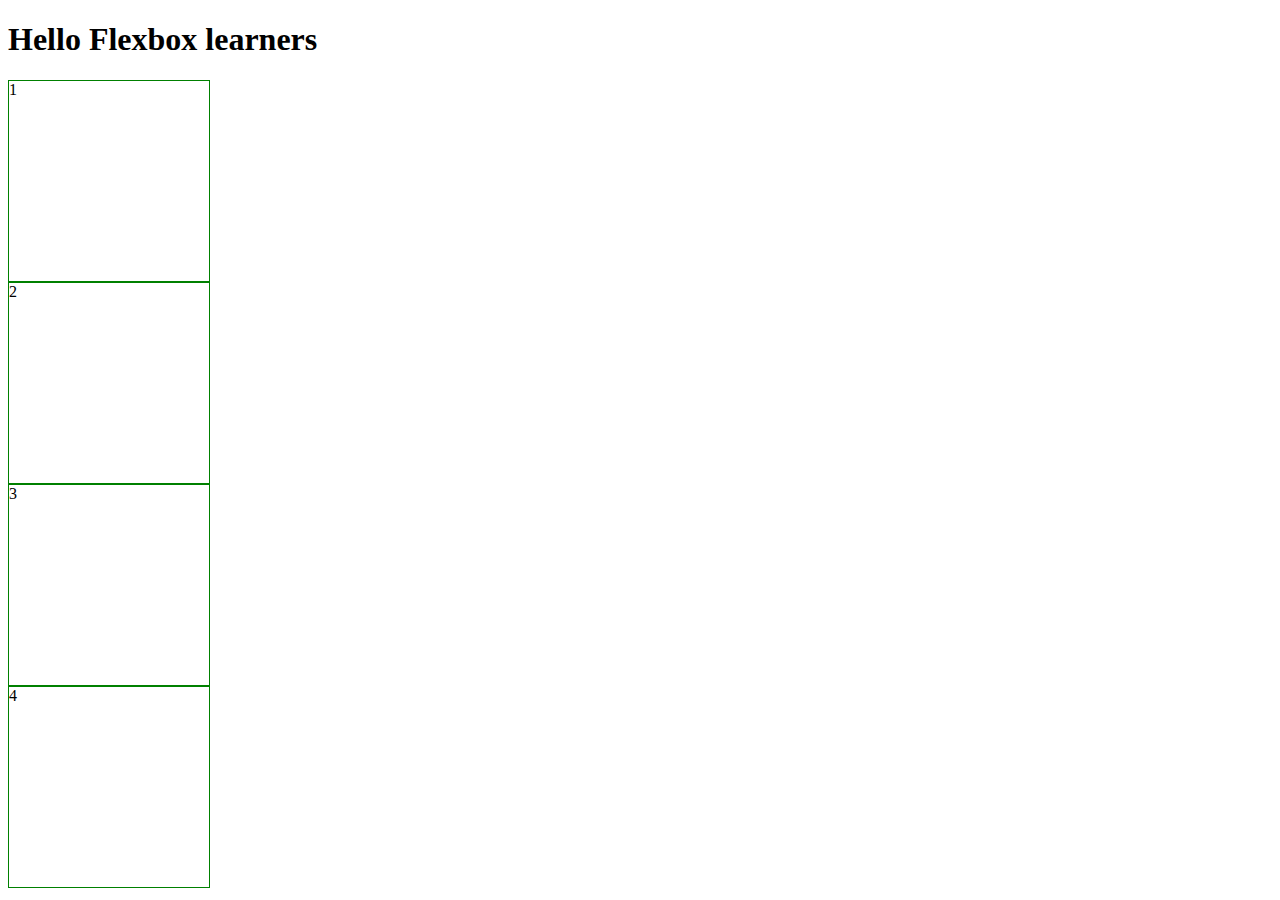
==== Week2/day1/index.html @ c1beaf38 "made boxes" ====
<!DOCTYPE html>
<html>
    <head>
        <title>Learning Flexbox</title>
        <style>
            .box {
                border: 1px solid green;
                width: 200px;
                height: 200px;
            }
        </style>
    </head>
    <body>
        <h1>Hello Flexbox learners</h1>
        <div id="myflexcontainer">
            <div id="box1" class="box">1</div>
            <div id="box2" class="box">2</div>
            <div id="box3" class="box">3</div>
            <div id="box4" class="box">4</div>
        </div>
    </body>
</html>
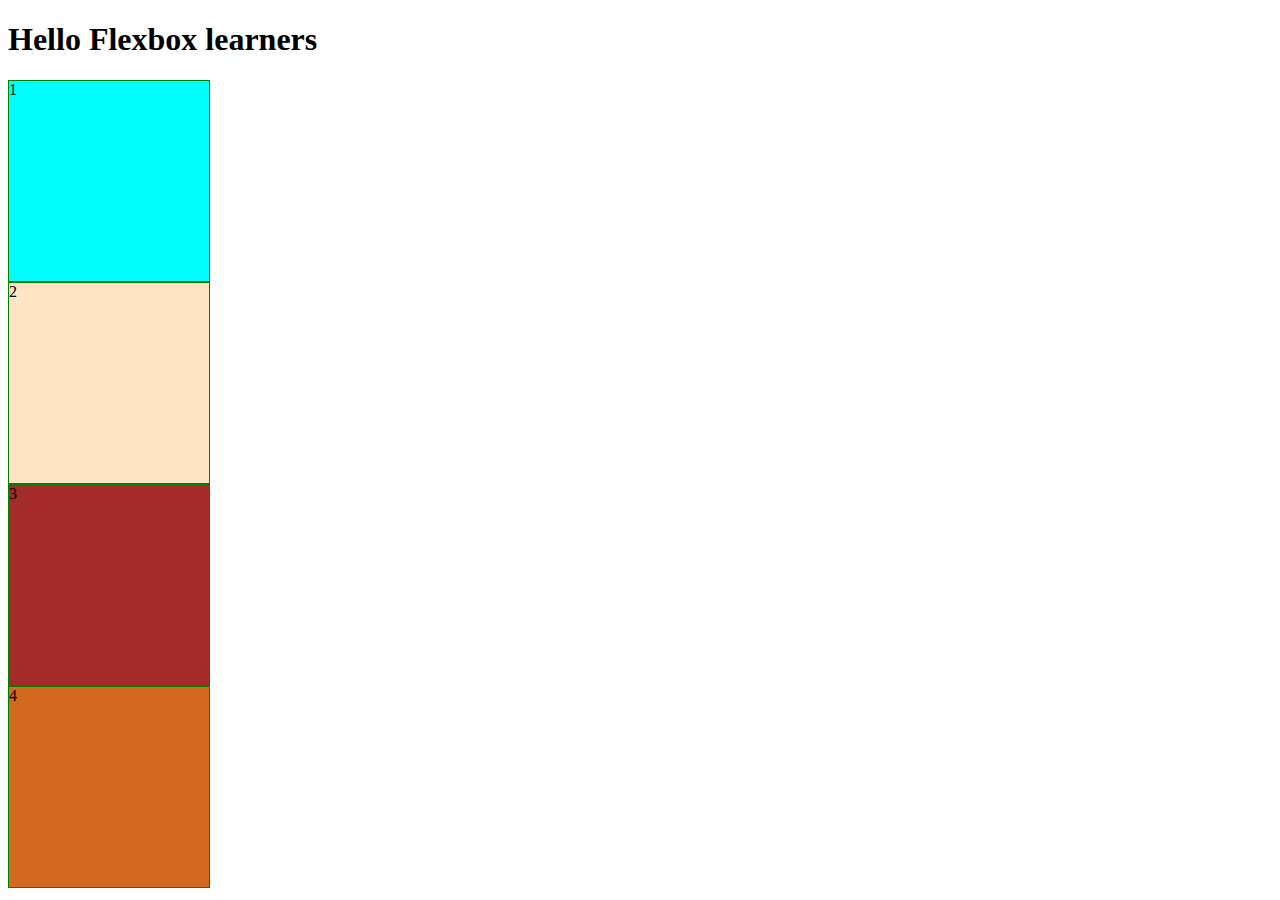
==== commit 1e6af2d7: "added background color to boxes" ====
--- a/Week2/day1/index.html
+++ b/Week2/day1/index.html
@@ -3,10 +3,26 @@
     <head>
         <title>Learning Flexbox</title>
         <style>
-            .box {
+            .box { /* . is targetting class= */
                 border: 1px solid green;
                 width: 200px;
                 height: 200px;
+            }
+
+            #box1 { /* id= */
+                background-color: aqua;
+            } 
+
+            #box2 {
+                background-color: bisque;
+            }
+
+            #box3 {
+                background-color: brown;
+            }
+
+            #box4 {
+                background-color: chocolate;
             }
         </style>
     </head>
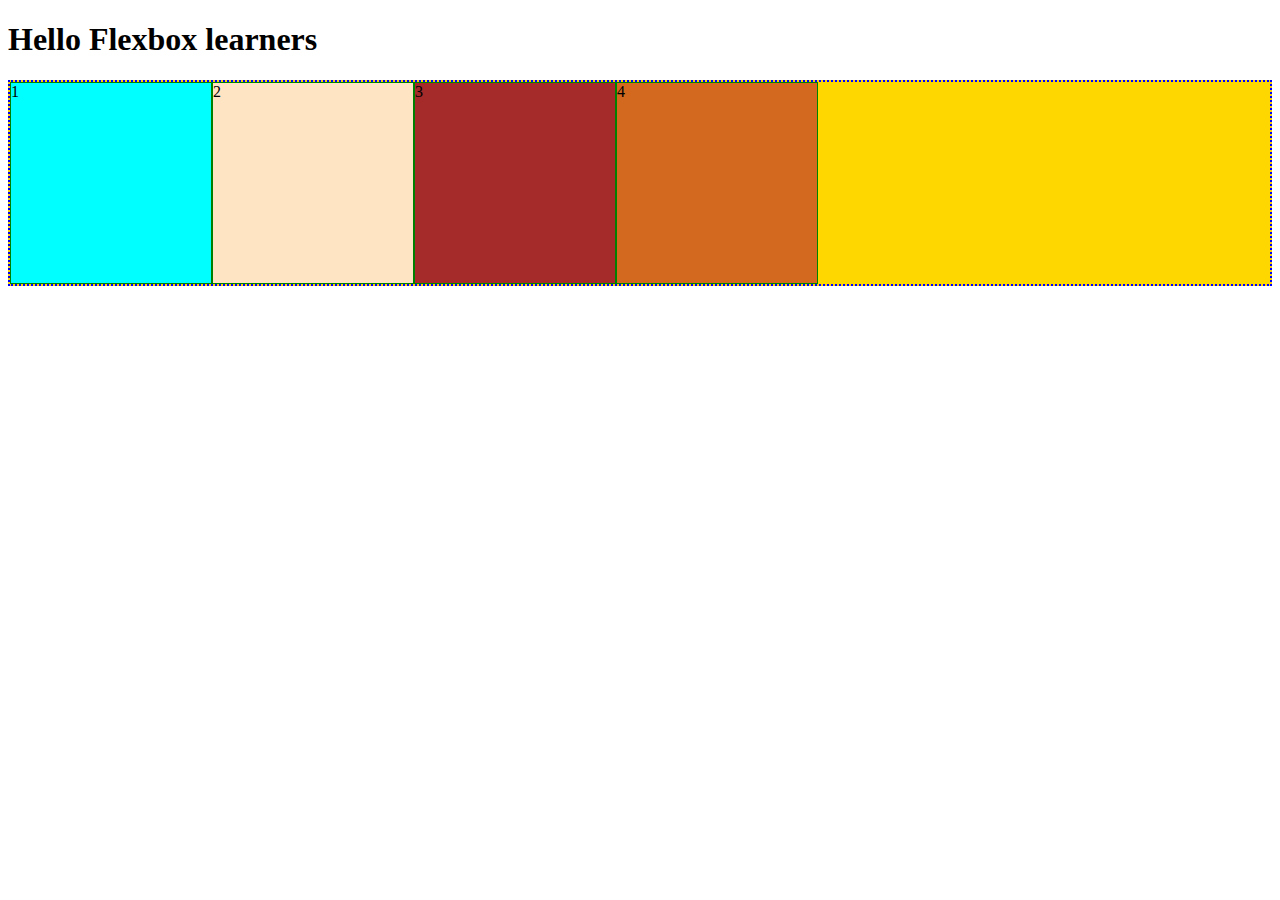
==== commit b07c8ae0: "add flex to the container" ====
--- a/Week2/day1/index.html
+++ b/Week2/day1/index.html
@@ -2,6 +2,7 @@
 <html>
     <head>
         <title>Learning Flexbox</title>
+        <link rel="stylesheet" href="./index.css">
         <style>
             .box { /* . is targetting class= */
                 border: 1px solid green;
@@ -9,22 +10,13 @@
                 height: 200px;
             }
 
-            #box1 { /* id= */
-                background-color: aqua;
-            } 
-
-            #box2 {
-                background-color: bisque;
-            }
-
-            #box3 {
-                background-color: brown;
-            }
-
-            #box4 {
-                background-color: chocolate;
+            #myflexcontainer {
+                background-color: gold;
+                border: 2px dotted blue;
+                display: flex;
             }
         </style>
+
     </head>
     <body>
         <h1>Hello Flexbox learners</h1>
--- a/Week2/day1/index.css
+++ b/Week2/day1/index.css
@@ -0,0 +1,15 @@
+#box1 { /* id= */
+    background-color: aqua;
+} 
+
+#box2 {
+    background-color: bisque;
+}
+
+#box3 {
+    background-color: brown;
+}
+
+#box4 {
+    background-color: chocolate;
+}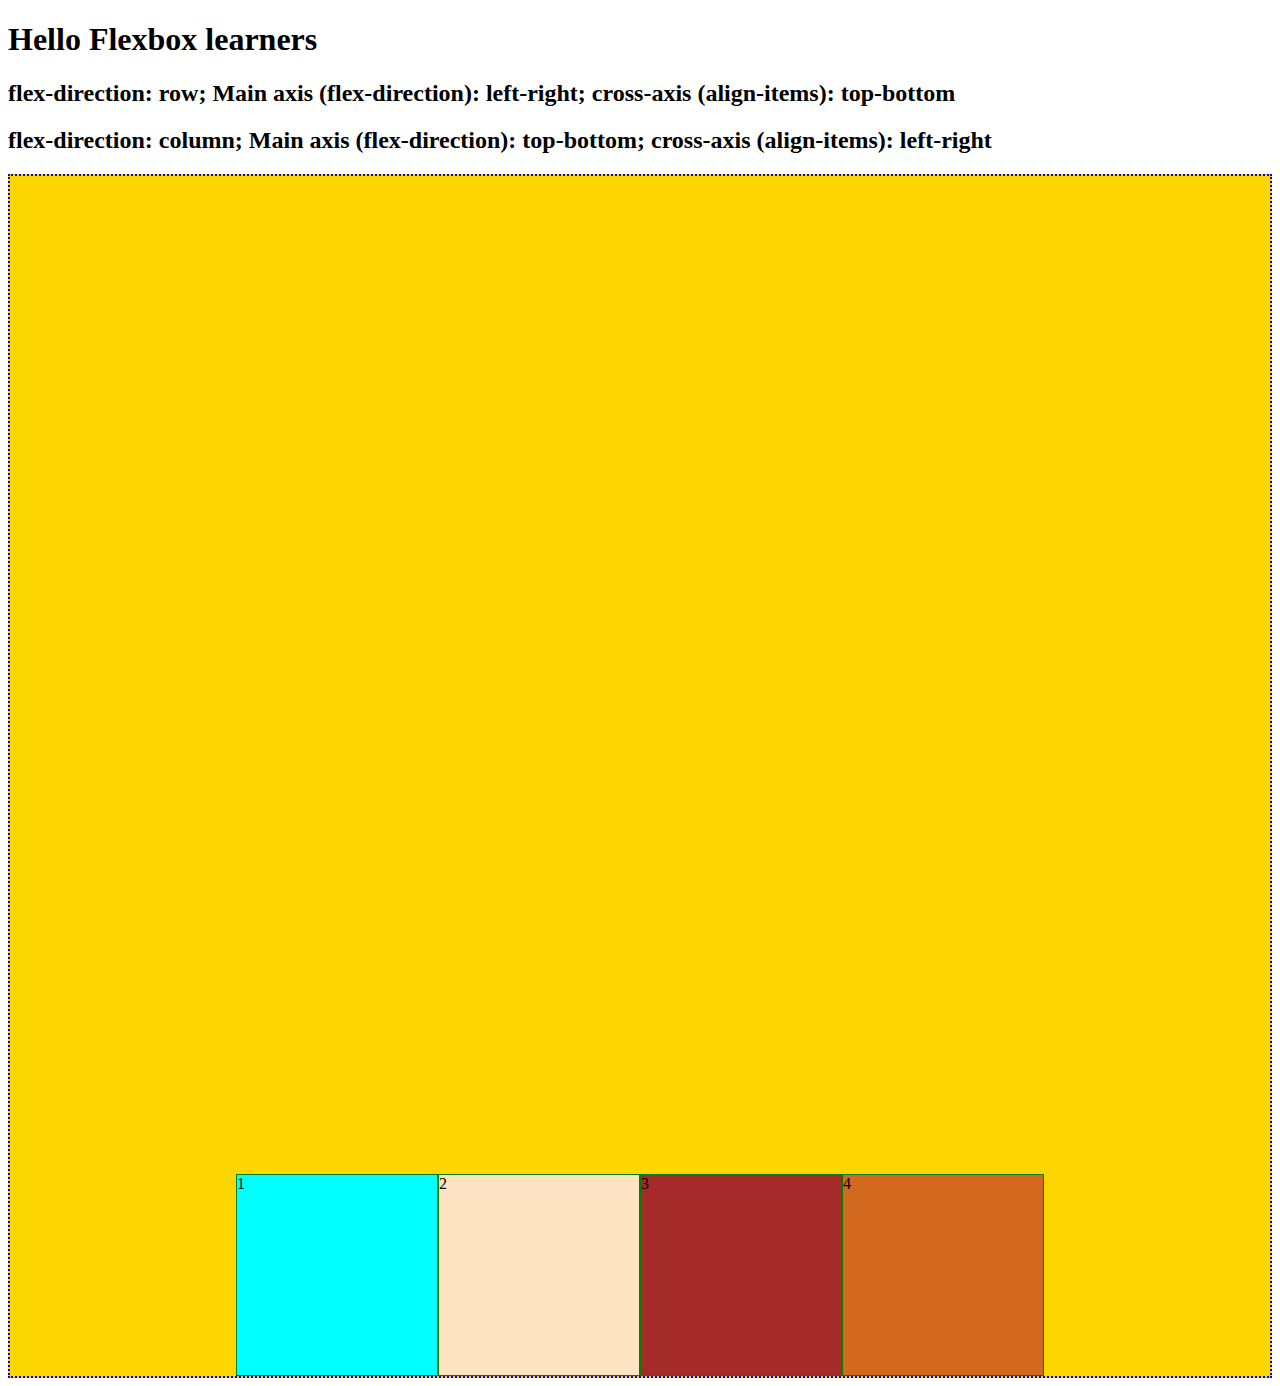
==== commit ea1b5a45: "added align-items" ====
--- a/Week2/day1/index.html
+++ b/Week2/day1/index.html
@@ -10,16 +10,22 @@
                 height: 200px;
             }
 
-            #myflexcontainer {
+            #myflexcontainer { /* # is targetting id= */
                 background-color: gold;
                 border: 2px dotted blue;
                 display: flex;
+                flex-direction: row; /* row (default); row-reverse; column; column-reverse  */
+                justify-content: center; /* works on main axis */
+                align-items: flex-end; /* works on cross axis */
+                height: 1200px;
             }
         </style>
 
     </head>
     <body>
         <h1>Hello Flexbox learners</h1>
+        <h2>flex-direction: row;    Main axis (flex-direction): left-right; cross-axis (align-items): top-bottom</h2>
+        <h2>flex-direction: column; Main axis (flex-direction): top-bottom; cross-axis (align-items): left-right</h2>
         <div id="myflexcontainer">
             <div id="box1" class="box">1</div>
             <div id="box2" class="box">2</div>
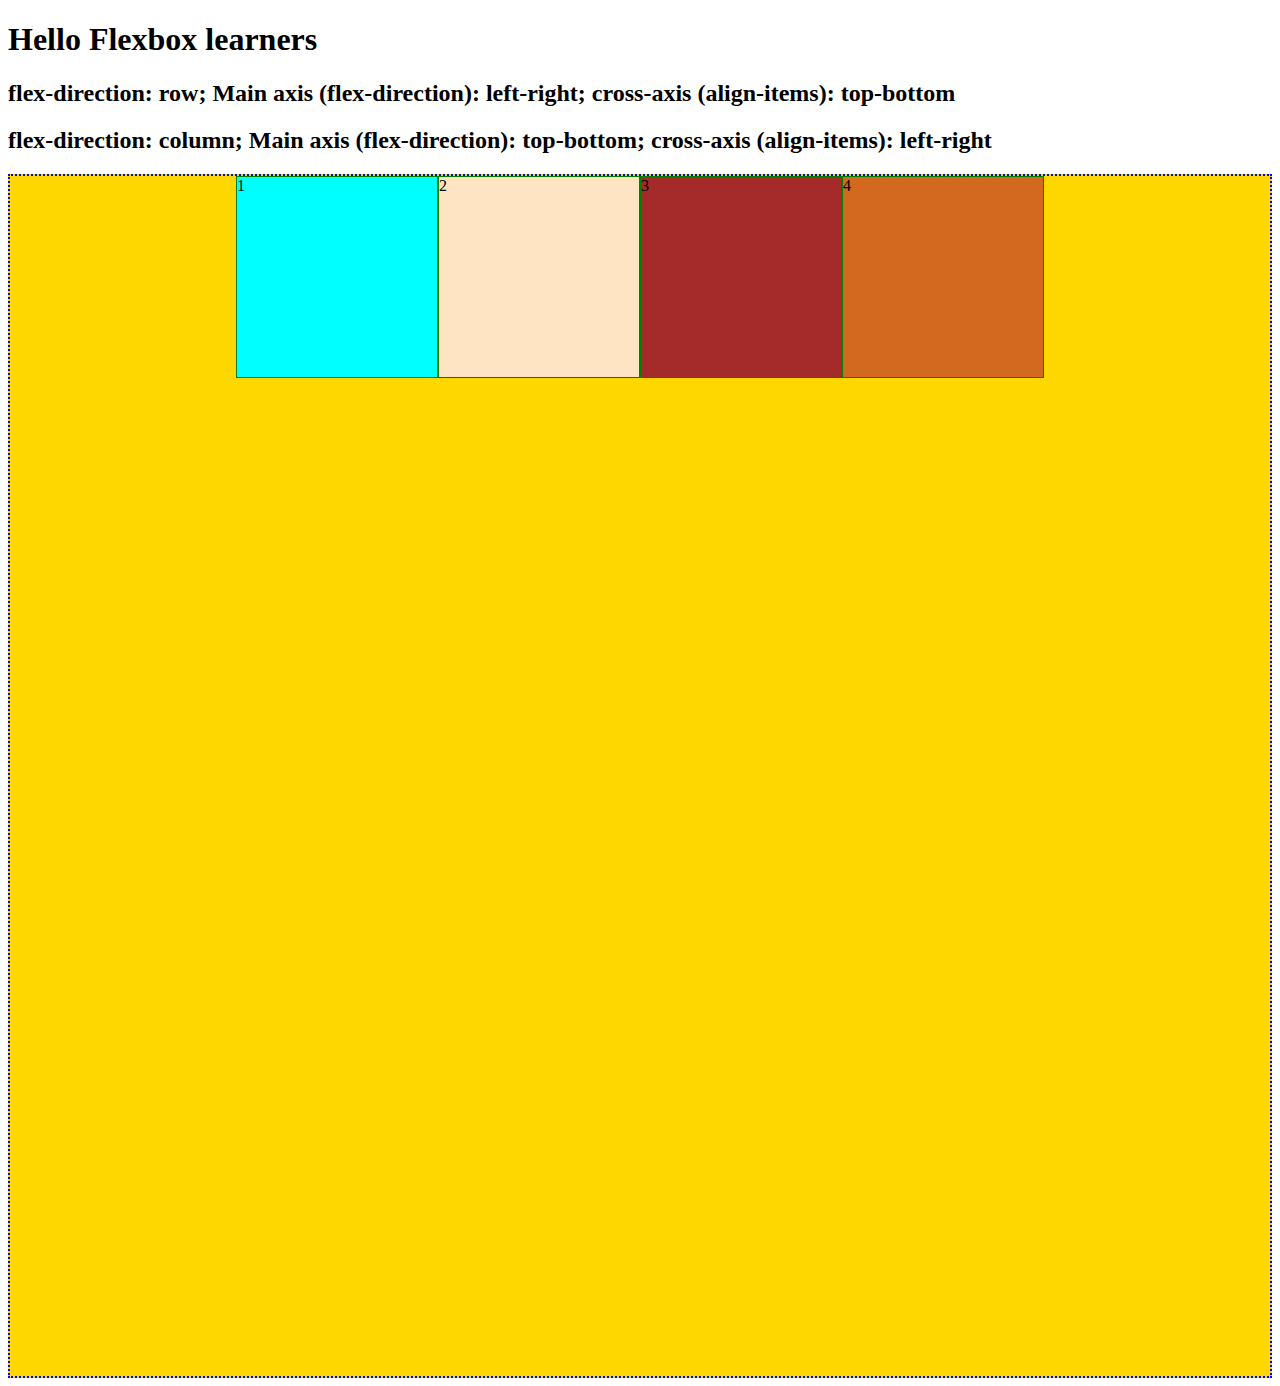
==== commit d38d9de6: "tested flex wrap" ====
--- a/Week2/day1/index.html
+++ b/Week2/day1/index.html
@@ -13,11 +13,14 @@
             #myflexcontainer { /* # is targetting id= */
                 background-color: gold;
                 border: 2px dotted blue;
+                height: 1200px;
+                /* width: 500px; */
                 display: flex;
                 flex-direction: row; /* row (default); row-reverse; column; column-reverse  */
                 justify-content: center; /* works on main axis */
-                align-items: flex-end; /* works on cross axis */
-                height: 1200px;
+                align-items: flex-start; /* works on cross axis */
+                /* flex-wrap: wrap;
+                align-content: space-around; */
             }
         </style>
 
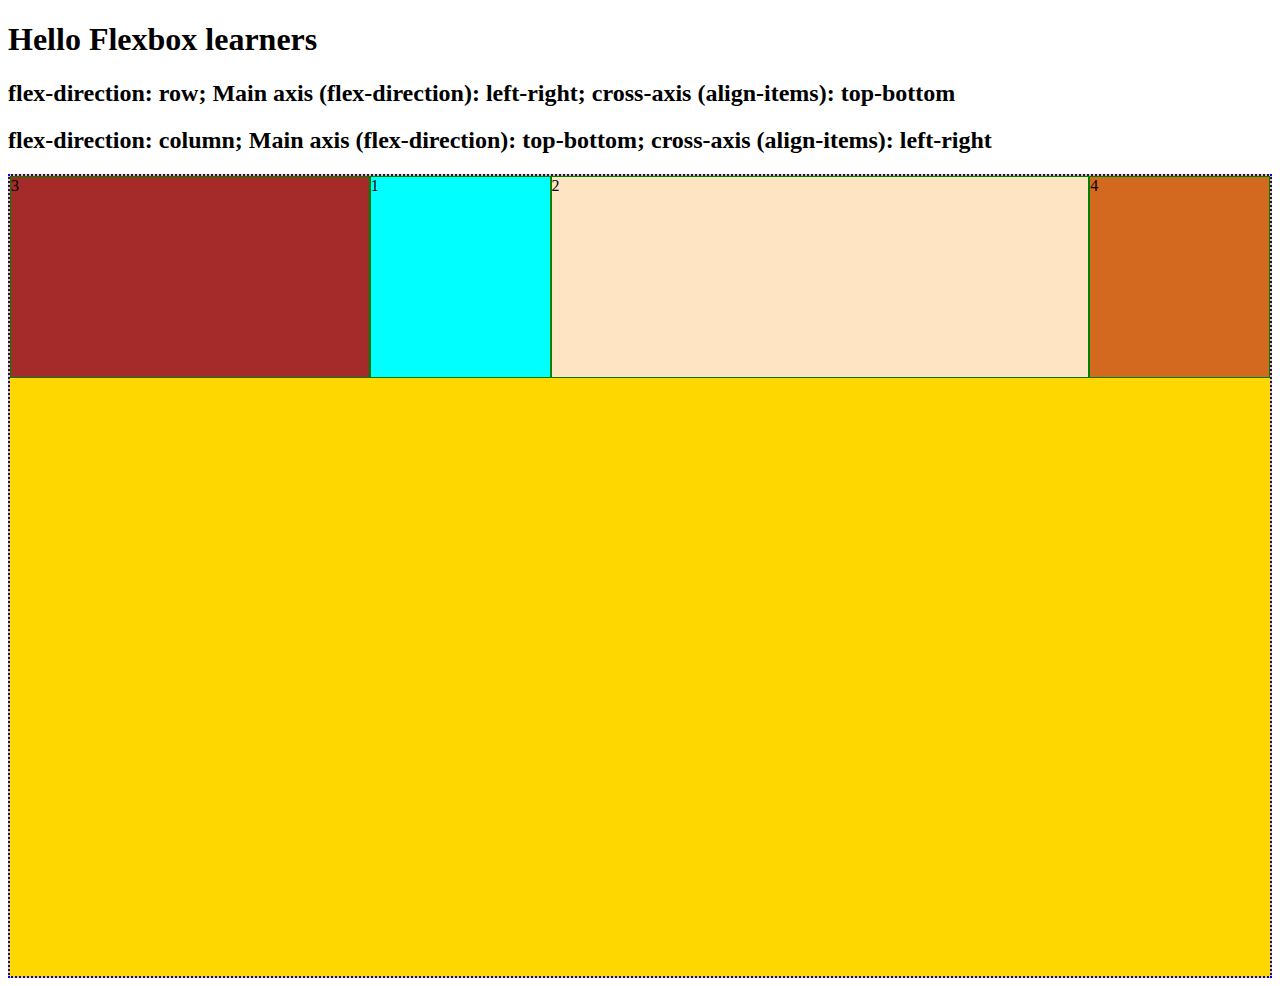
==== commit 6c430d06: "trying flex property" ====
--- a/Week2/day1/index.html
+++ b/Week2/day1/index.html
@@ -6,21 +6,36 @@
         <style>
             .box { /* . is targetting class= */
                 border: 1px solid green;
-                width: 200px;
+                /* width: 200px; */
                 height: 200px;
+                order: 1; /* default 0 */
+                flex: 1;
             }
 
             #myflexcontainer { /* # is targetting id= */
                 background-color: gold;
                 border: 2px dotted blue;
-                height: 1200px;
+                height: 800px;
                 /* width: 500px; */
+                
                 display: flex;
                 flex-direction: row; /* row (default); row-reverse; column; column-reverse  */
-                justify-content: center; /* works on main axis */
+                justify-content: space-between; /* works on main axis */
                 align-items: flex-start; /* works on cross axis */
                 /* flex-wrap: wrap;
                 align-content: space-around; */
+            }
+
+            #box3{
+                /* align-self: flex-end;  */
+                /* overriding the align-items on parent container */
+                order: 0;
+                flex: 2;
+                /* flex: 2; */
+            }
+
+            #box2 {
+                flex: 3;
             }
         </style>
 
